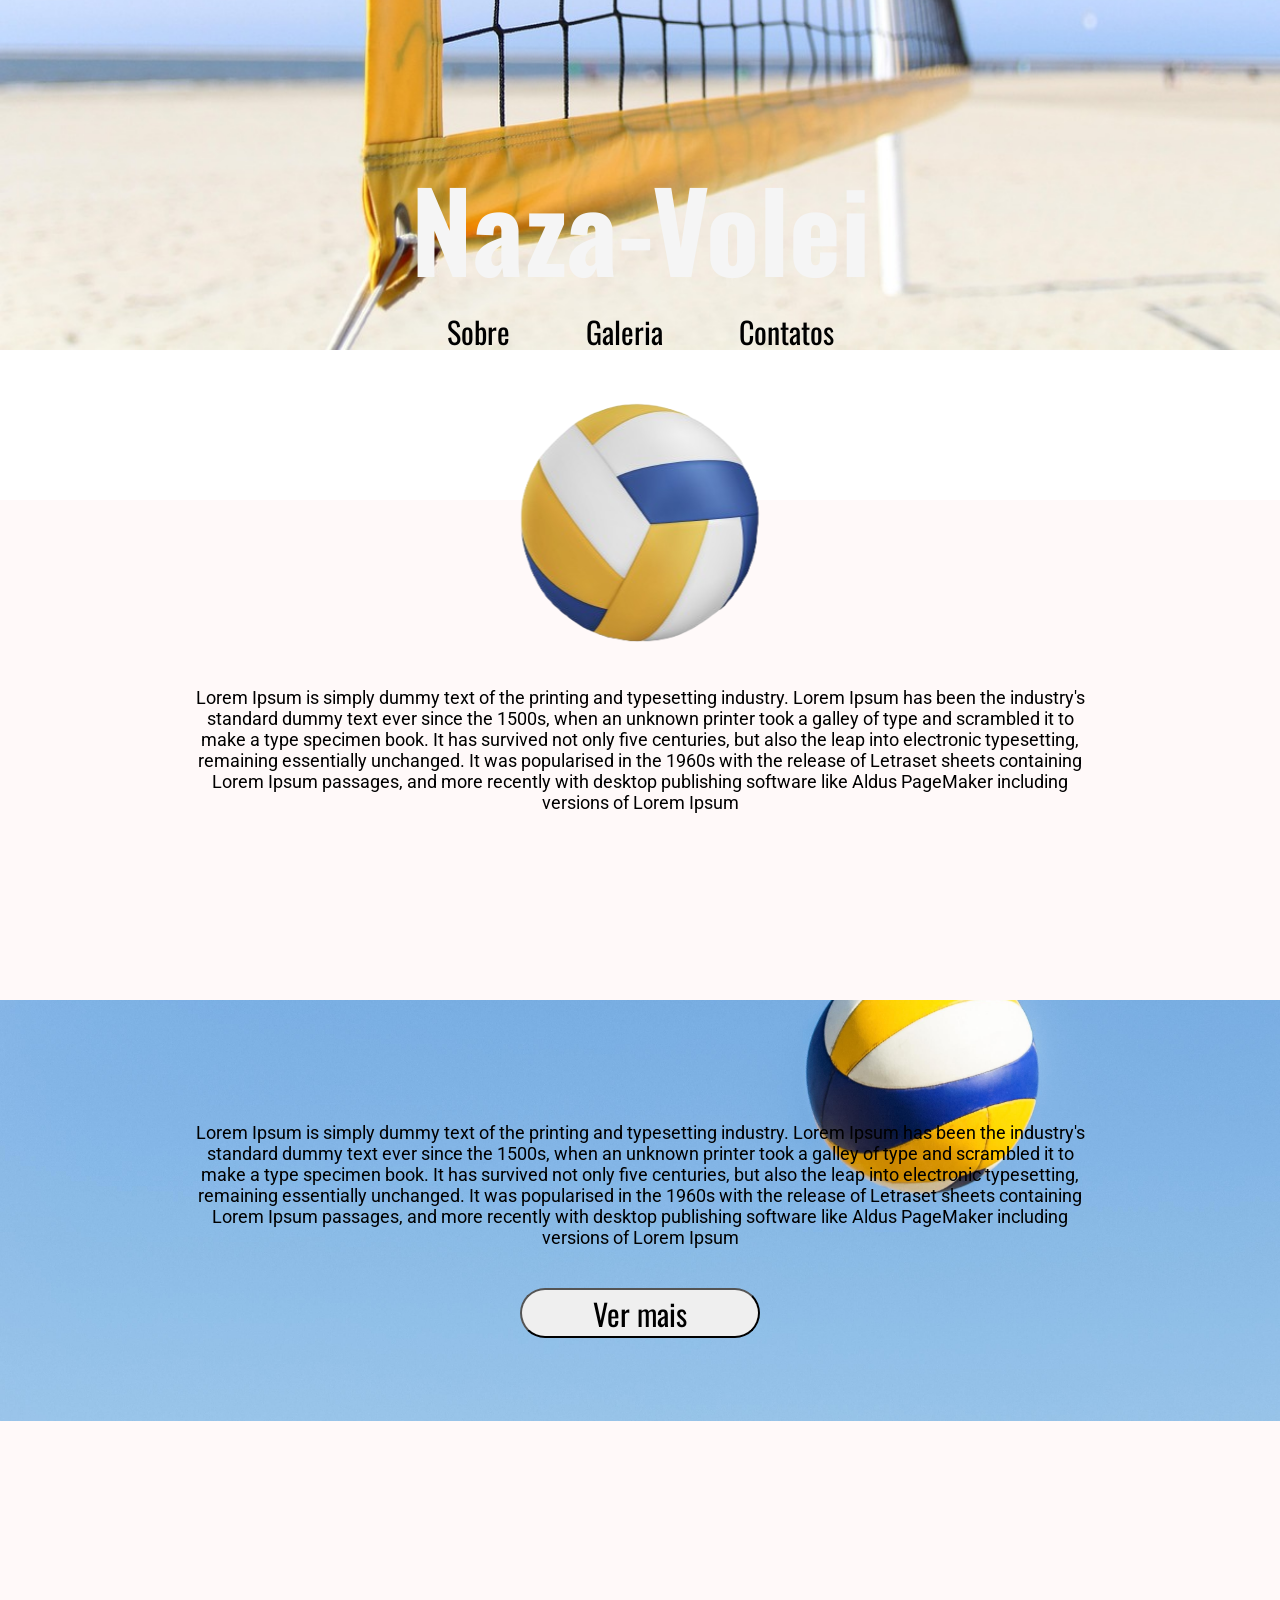
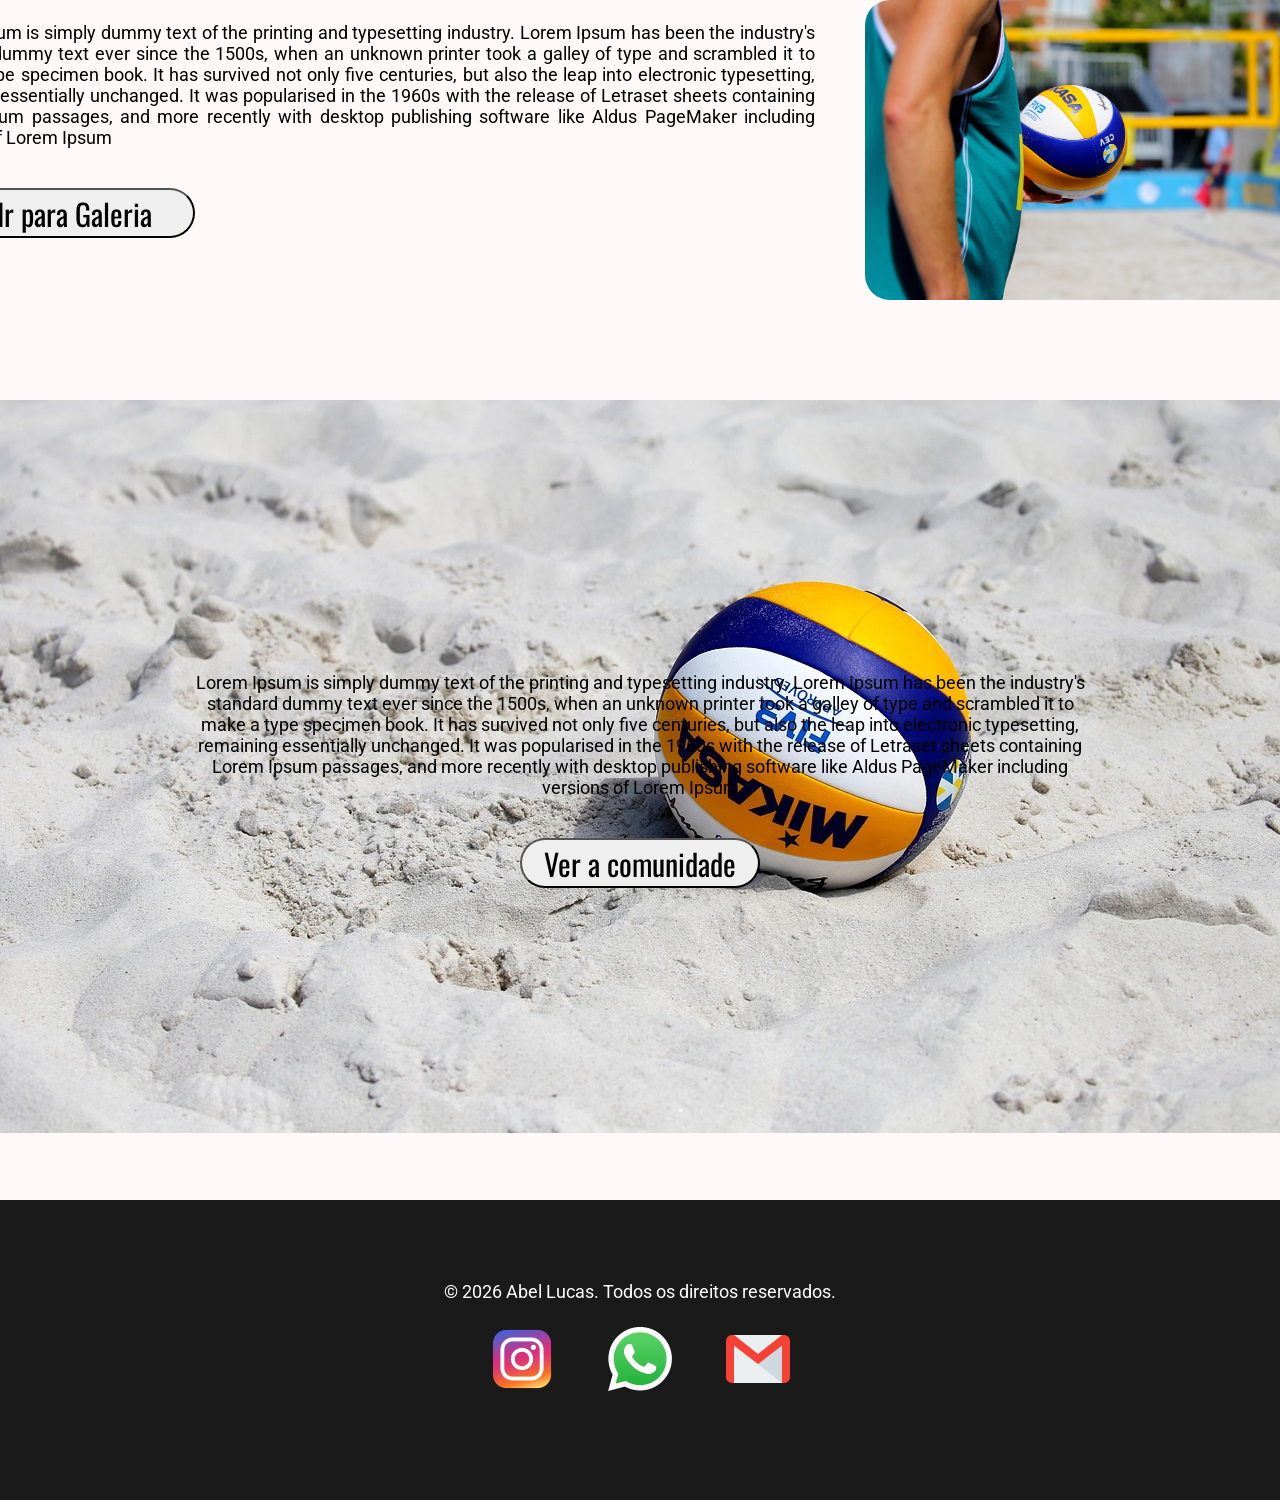
==== index.html @ 8426e601 "Add imagens na galeria + Nova estruturas de pastas" ====
<!DOCTYPE html>
<html lang="pt-br">
<head>
    <meta charset="UTF-8">
    <meta name="viewport" content="width=device-width, initial-scale=1.0">
    <link rel="stylesheet" href="src/styles/global.css">
    <link rel="stylesheet" href="src/styles/style.css">
    <title>Naza Volei</title>
</head>

<body>
    <header class="centered-container banner">
        <div >
            <h1 class="hover-effect">Naza-Volei</h1>
    
            <nav>
                <a href="#about" class="hover-effect">Sobre</a>
                <a href="src/pages/gallery.html" class="hover-effect">Galeria</a>
                <a href="#contact" class="hover-effect">Contatos</a>
            </nav>
        </div>
    </header>
    
    <main>
        <section class="centered-container banner" id="about">
            <img src="src/assets/images/ball.png" class="hover-effect" id="ball" alt="">
            <p>Lorem Ipsum is simply dummy text of the printing and typesetting industry. Lorem Ipsum has been the industry's standard dummy text ever since the 1500s, when an unknown printer took a galley of type and scrambled it to make a type specimen book. It has survived not only five centuries, but also the leap into electronic typesetting, remaining essentially unchanged. It was popularised in the 1960s with the release of Letraset sheets containing Lorem Ipsum passages, and more recently with desktop publishing software like Aldus PageMaker including versions of Lorem Ipsum</p>
        </section>

        <section class="centered-container banner" id="banner-1">
            <div>
                <p>Lorem Ipsum is simply dummy text of the printing and typesetting industry. Lorem Ipsum has been the industry's standard dummy text ever since the 1500s, when an unknown printer took a galley of type and scrambled it to make a type specimen book. It has survived not only five centuries, but also the leap into electronic typesetting, remaining essentially unchanged. It was popularised in the 1960s with the release of Letraset sheets containing Lorem Ipsum passages, and more recently with desktop publishing software like Aldus PageMaker including versions of Lorem Ipsum</p>
                <button class="hover-effect">Ver mais</button>
            </div>

        </section>
        
        <section class="centered-container" id="gallery">
            <div>
                <p>Lorem Ipsum is simply dummy text of the printing and typesetting industry. Lorem Ipsum has been the industry's standard dummy text ever since the 1500s, when an unknown printer took a galley of type and scrambled it to make a type specimen book. It has survived not only five centuries, but also the leap into electronic typesetting, remaining essentially unchanged. It was popularised in the 1960s with the release of Letraset sheets containing Lorem Ipsum passages, and more recently with desktop publishing software like Aldus PageMaker including versions of Lorem Ipsum</p>
                <a href="src/pages/gallery.html">
                    <button class="hover-effect">Ir para Galeria</button>
                </a>

            </div>
            <img src="src/assets/images/volleyball-match.jpg" alt="" class="hover-effect" id="img-volleyball-match">
        </section>

        <section class="centered-container banner" id="banner-2">
            <div>
                <p>Lorem Ipsum is simply dummy text of the printing and typesetting industry. Lorem Ipsum has been the industry's standard dummy text ever since the 1500s, when an unknown printer took a galley of type and scrambled it to make a type specimen book. It has survived not only five centuries, but also the leap into electronic typesetting, remaining essentially unchanged. It was popularised in the 1960s with the release of Letraset sheets containing Lorem Ipsum passages, and more recently with desktop publishing software like Aldus PageMaker including versions of Lorem Ipsum</p>
                <button class="hover-effect">Ver a comunidade</button>
            </div>

        </section>
    </main>
    
    <footer class="centered-container" id="contact">
        <p>&copy; 2026 Abel Lucas. Todos os direitos reservados.</p>
        <div>
            <a href="">
                <img src="src/assets/icons/instagram-icon.png" class="social-icon hover-effect">
            </a>

            <a href="" >
                <img src="src/assets/icons/whatsapp-icon.png" class="social-icon hover-effect">
            </a>

            <a href="">
                <img src="src/assets/icons/gmail-icon.png" class="social-icon hover-effect">
            </a>
        </div>
    </footer>
</body>
</html>
---- src/styles/global.css ----
@import url('https://fonts.googleapis.com/css2?family=Oswald:wght@200..700&family=Roboto:ital,wght@0,100..900;1,100..900&display=swap');

* {
    margin: 0;
    text-decoration: none;
    font-family: 'Roboto';
    font-size: 18px;
    scroll-behavior: smooth;
}

header {
    background: fixed;
    background-image: url("../assets/images/volleyball-net.jpg");
    background-position-y: -550px;
    height: 500px;
}

header > div {
    width: 31.25rem;
}

h1 {
    font-family: 'oswald';
    color: whitesmoke;
    font-size: 110px;
}

nav > a {
    margin: 0 2rem;
    font-family: 'oswald';
    font-size: 30px;
    color: black;
}

main {
    background-color: rgb(255, 249, 249);
    flex-direction: column;
}

section {
    font-size: larger;
    height: 500px;
}

button {
    font-family: 'oswald';
    font-size: 30px;
    width: 240px;
    height: 50px;
    border-radius: 25px;
    margin: 40px;
}

footer {
    flex-direction: column;
    background-color: #1a1a1a;
    color: white;
    height: 300px;
}

.centered-container {
    display:flex;
    justify-content: center;
    align-items: center;
    text-align: center;
}

.banner {
    background-repeat: no-repeat;
    background-size: cover;
}

#ball {
    position: absolute;
    top: 400px;
    left: 50%;
    transform: translateX(-50%);
}

#ball.hover-effect:hover {
    transform: translateX(-50%) scale(1.2);
}

.hover-effect {
    display: inline-block;
    transition: transform .5s ease;
}

.hover-effect:hover {
    transform: scale(1.2);
}

.social-icon {
    width: 64px;
    margin: 25px;
}
---- src/styles/style.css ----
section p {
    width: 50rem;
}

#banner-1 {
    background-image: url("../assets/images/volleyball-in-sky.jpg");
    background-position-y: -220px;
}

#gallery {
    text-align: justify;
}

#banner-2 {
    background-image: url("../assets/images/volleyball-on-sand.jpg");
    background-position-y: -110px;
    height: 800px;
}

#img-volleyball-match {
    margin: 50px;
    height: 300px;
    border-radius: 25px;
}
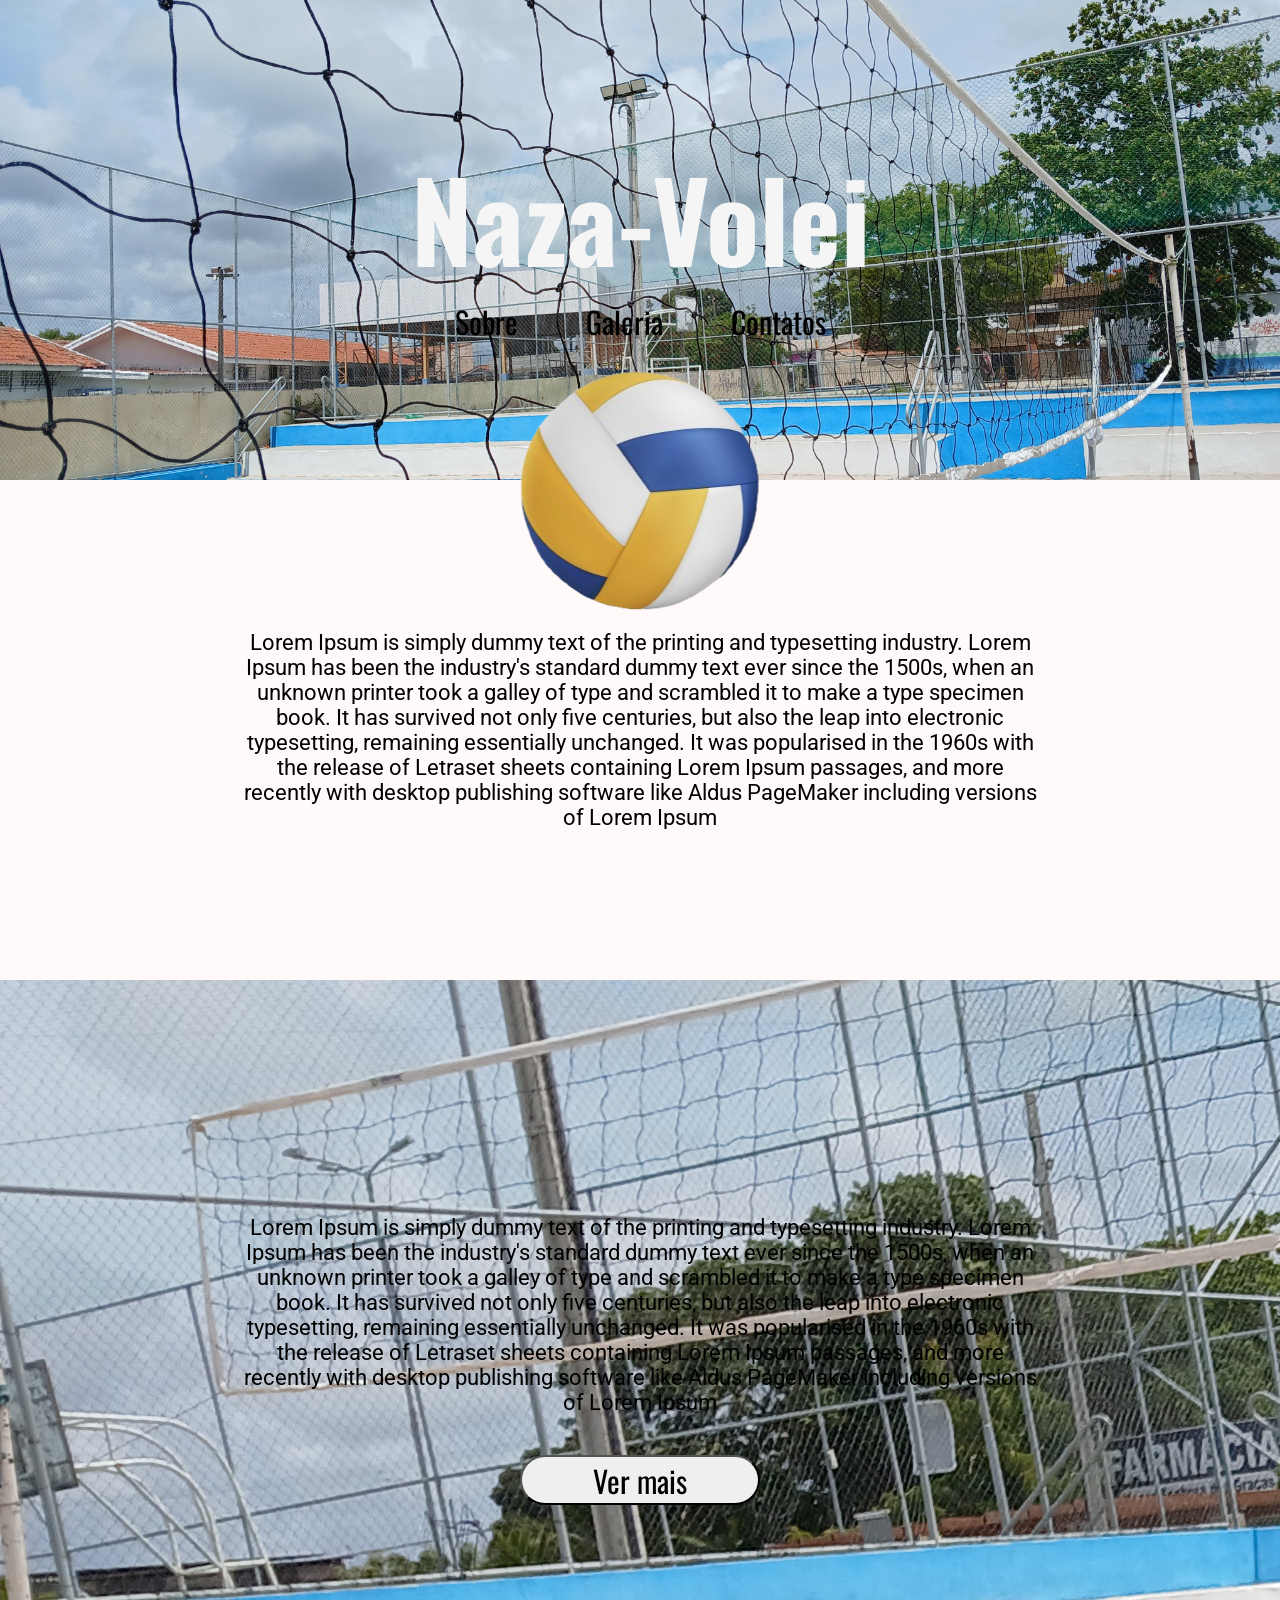
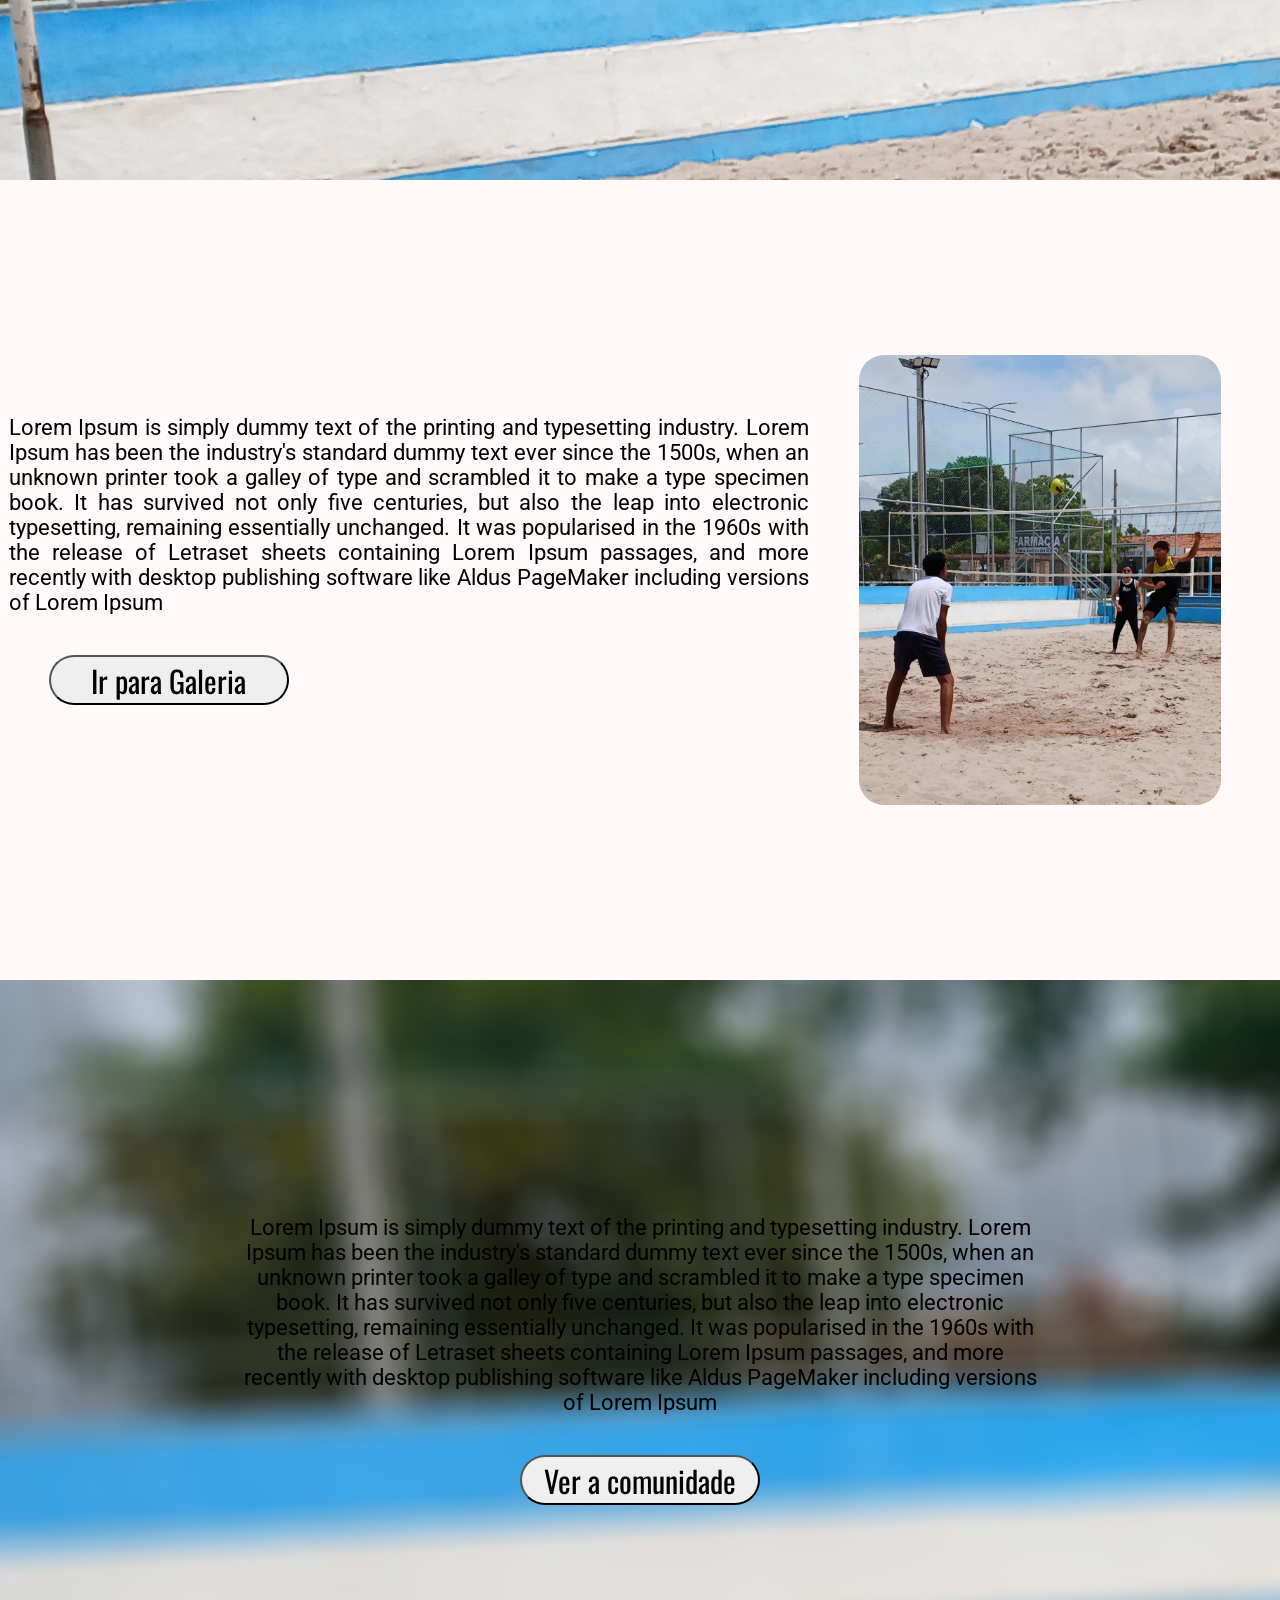
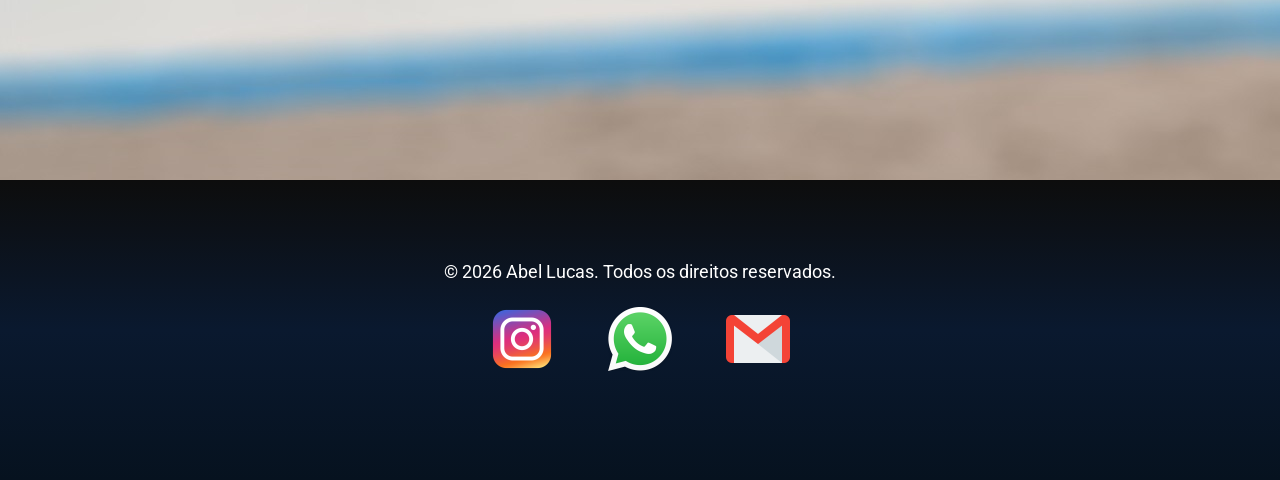
==== commit 47b4174f: "Ajustando código + testando versões mobile" ====
--- a/index.html
+++ b/index.html
@@ -5,6 +5,7 @@
     <meta name="viewport" content="width=device-width, initial-scale=1.0">
     <link rel="stylesheet" href="src/styles/global.css">
     <link rel="stylesheet" href="src/styles/style.css">
+    <link rel="icon" href="src/assets/icons/volleyball-icon.png">
     <title>Naza Volei</title>
 </head>
 
@@ -22,12 +23,12 @@
     </header>
     
     <main>
-        <section class="centered-container banner" id="about">
+        <section class="centered-container" id="about">
             <img src="src/assets/images/ball.png" class="hover-effect" id="ball" alt="">
             <p>Lorem Ipsum is simply dummy text of the printing and typesetting industry. Lorem Ipsum has been the industry's standard dummy text ever since the 1500s, when an unknown printer took a galley of type and scrambled it to make a type specimen book. It has survived not only five centuries, but also the leap into electronic typesetting, remaining essentially unchanged. It was popularised in the 1960s with the release of Letraset sheets containing Lorem Ipsum passages, and more recently with desktop publishing software like Aldus PageMaker including versions of Lorem Ipsum</p>
         </section>
 
-        <section class="centered-container banner" id="banner-1">
+        <section class="centered-container" id="banner-1">
             <div>
                 <p>Lorem Ipsum is simply dummy text of the printing and typesetting industry. Lorem Ipsum has been the industry's standard dummy text ever since the 1500s, when an unknown printer took a galley of type and scrambled it to make a type specimen book. It has survived not only five centuries, but also the leap into electronic typesetting, remaining essentially unchanged. It was popularised in the 1960s with the release of Letraset sheets containing Lorem Ipsum passages, and more recently with desktop publishing software like Aldus PageMaker including versions of Lorem Ipsum</p>
                 <button class="hover-effect">Ver mais</button>
@@ -46,7 +47,7 @@
             <img src="src/assets/images/volleyball-match.jpg" alt="" class="hover-effect" id="img-volleyball-match">
         </section>
 
-        <section class="centered-container banner" id="banner-2">
+        <section class="centered-container" id="banner-2">
             <div>
                 <p>Lorem Ipsum is simply dummy text of the printing and typesetting industry. Lorem Ipsum has been the industry's standard dummy text ever since the 1500s, when an unknown printer took a galley of type and scrambled it to make a type specimen book. It has survived not only five centuries, but also the leap into electronic typesetting, remaining essentially unchanged. It was popularised in the 1960s with the release of Letraset sheets containing Lorem Ipsum passages, and more recently with desktop publishing software like Aldus PageMaker including versions of Lorem Ipsum</p>
                 <button class="hover-effect">Ver a comunidade</button>
--- a/src/styles/global.css
+++ b/src/styles/global.css
@@ -2,17 +2,21 @@
 
 * {
     margin: 0;
-    text-decoration: none;
-    font-family: 'Roboto';
-    font-size: 18px;
     scroll-behavior: smooth;
 }
 
+body {
+    font-family: 'Roboto';
+    font-size: 18px;
+}
+
+a {
+    text-decoration: none;
+}
+
 header {
-    background: fixed;
-    background-image: url("../assets/images/volleyball-net.jpg");
-    background-position-y: -550px;
-    height: 500px;
+    background: url("../assets/images/volleyball-net.jpg") center bottom / cover no-repeat;
+    height: 30rem;
 }
 
 header > div {
@@ -20,14 +24,14 @@
 }
 
 h1 {
-    font-family: 'oswald';
+    font-family: 'Oswald';
     color: whitesmoke;
     font-size: 110px;
 }
 
 nav > a {
     margin: 0 2rem;
-    font-family: 'oswald';
+    font-family: 'Oswald';
     font-size: 30px;
     color: black;
 }
@@ -43,7 +47,7 @@
 }
 
 button {
-    font-family: 'oswald';
+    font-family: 'Oswald';
     font-size: 30px;
     width: 240px;
     height: 50px;
@@ -53,13 +57,13 @@
 
 footer {
     flex-direction: column;
-    background-color: #1a1a1a;
+    background: linear-gradient(to bottom, #0d0d0d 0%, #0a192f 50%, #06121f 100%);
     color: white;
     height: 300px;
 }
 
 .centered-container {
-    display:flex;
+    display: flex;
     justify-content: center;
     align-items: center;
     text-align: center;
@@ -72,13 +76,13 @@
 
 #ball {
     position: absolute;
-    top: 400px;
+    top: 23rem;
     left: 50%;
     transform: translateX(-50%);
 }
 
 #ball.hover-effect:hover {
-    transform: translateX(-50%) scale(1.2);
+    transform: translateX(-50%) scale(1.1);
 }
 
 .hover-effect {
@@ -93,4 +97,53 @@
 .social-icon {
     width: 64px;
     margin: 25px;
+}
+
+@media (max-width: 320px) {
+    header {
+        background: url("../assets/images/volleyball-net.jpg") center / cover no-repeat;
+        height: 20rem;
+    }
+
+    h1 { 
+        font-size: 50px;
+    }
+
+    nav > a {
+        font-size: 22px;
+        margin: 8px;
+    }
+
+    p {
+        margin: 20px;
+    }
+
+    #ball {
+        top: 12rem;
+        transform: scale(0.6) translateX(-62.5vw);
+    }
+
+    #ball.hover-effect:hover {
+        transform: translateX(-50%) scale(0.7);
+    }
+
+    footer { height: 14rem; }
+
+    .social-icon { width: 2rem; }
+}
+
+@media screen and (max-width: 768px){
+    *{
+        font-size: 16px;
+    }
+
+    footer{
+        flex-direction: column;
+        align-items: center;
+        height: 15rem;
+    }
+
+    .social-icon {
+        width: 3rem;
+    }
 }
--- a/src/styles/style.css
+++ b/src/styles/style.css
@@ -3,22 +3,39 @@
 }
 
 #banner-1 {
-    background-image: url("../assets/images/volleyball-in-sky.jpg");
-    background-position-y: -220px;
-}
-
-#gallery {
-    text-align: justify;
-}
-
-#banner-2 {
     background-image: url("../assets/images/volleyball-on-sand.jpg");
     background-position-y: -110px;
     height: 800px;
 }
 
+#gallery {
+    text-align: justify;
+    height: 800px;
+}
+
+#banner-2 {
+    background-image: url("../assets/images/volleyball-on-sand 2.jpg");
+    height: 800px;
+}
+
 #img-volleyball-match {
     margin: 50px;
-    height: 300px;
+    height: 450px;
     border-radius: 25px;
 }
+
+@media screen and (max-width: 320px){
+    #banner-1, #banner-2 {
+        background-position-y: auto;
+        }
+
+    #img-volleyball-match {
+        height: 170px;
+    }
+
+    section {
+        margin: auto;
+        padding: 60px;
+        height: auto;
+    }
+}
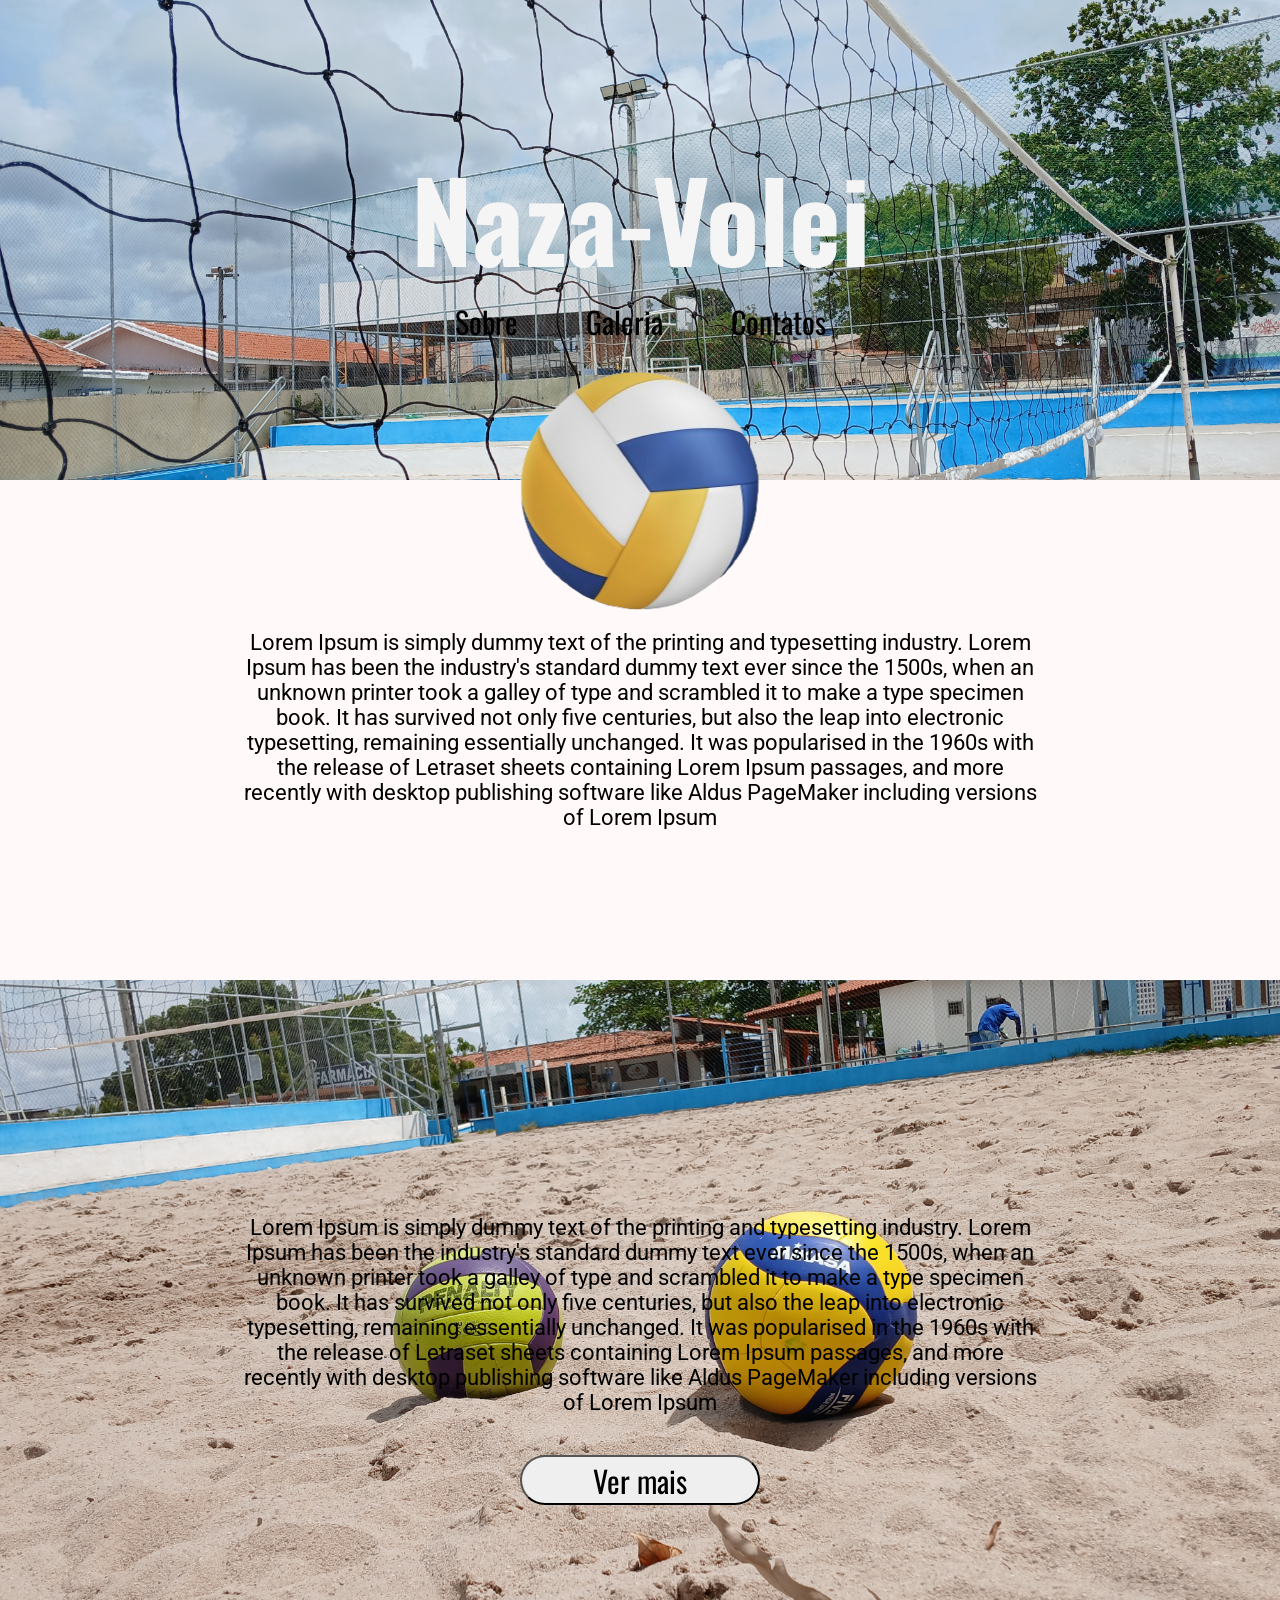
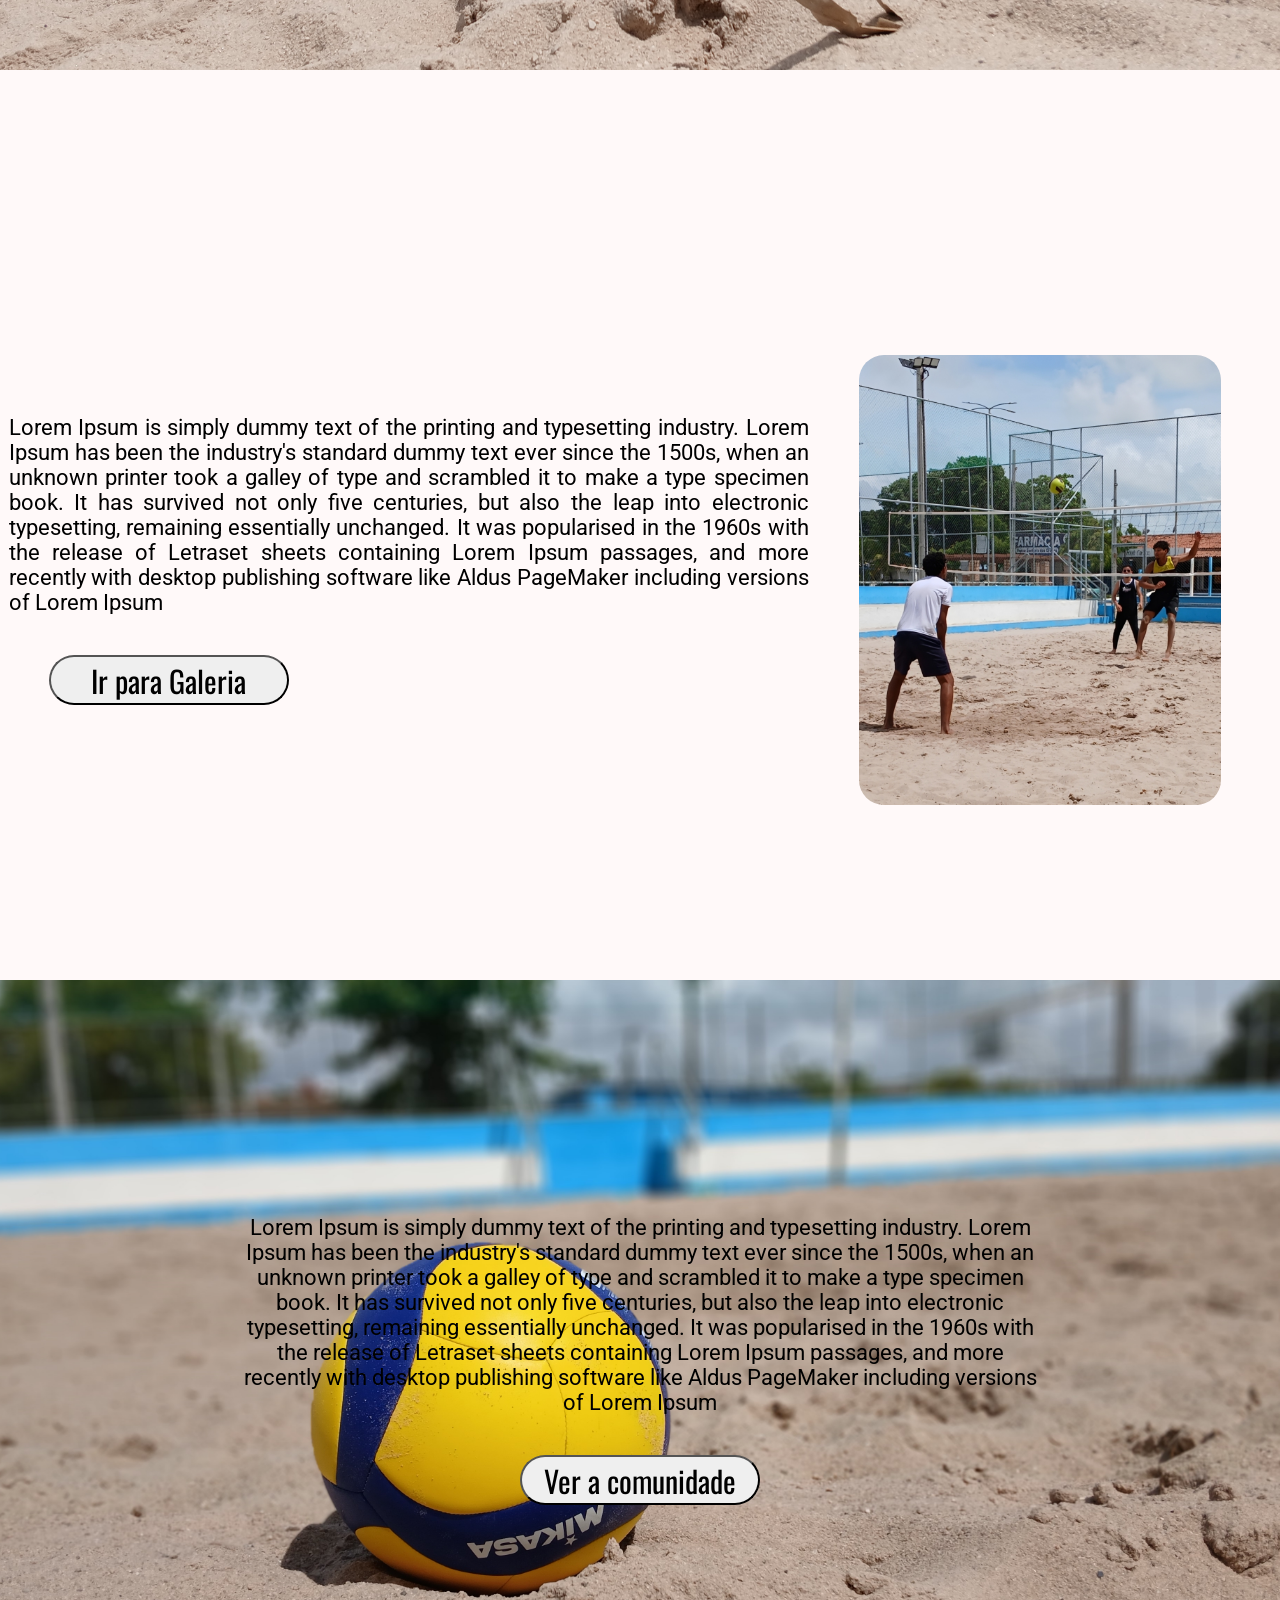
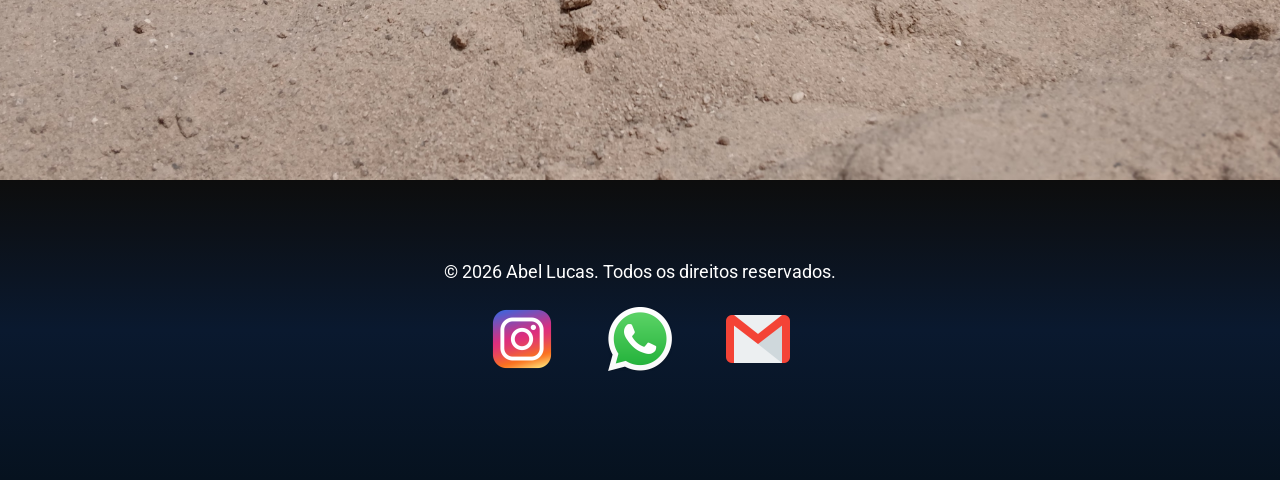
==== commit 0a1095f1: "Pagina "Home" ajustada para mobile" ====
--- a/index.html
+++ b/index.html
@@ -10,7 +10,7 @@
 </head>
 
 <body>
-    <header class="centered-container banner">
+    <header class="centered-container">
         <div >
             <h1 class="hover-effect">Naza-Volei</h1>
     
--- a/src/styles/global.css
+++ b/src/styles/global.css
@@ -69,11 +69,6 @@
     text-align: center;
 }
 
-.banner {
-    background-repeat: no-repeat;
-    background-size: cover;
-}
-
 #ball {
     position: absolute;
     top: 23rem;
@@ -99,7 +94,7 @@
     margin: 25px;
 }
 
-@media (max-width: 320px) {
+@media (max-width: 425px) {
     header {
         background: url("../assets/images/volleyball-net.jpg") center / cover no-repeat;
         height: 20rem;
@@ -115,9 +110,9 @@
     }
 
     p {
-        margin: 20px;
+        margin: 10px 3px;
     }
-
+    
     #ball {
         top: 12rem;
         transform: scale(0.6) translateX(-62.5vw);
--- a/src/styles/style.css
+++ b/src/styles/style.css
@@ -3,7 +3,7 @@
 }
 
 #banner-1 {
-    background-image: url("../assets/images/volleyball-on-sand.jpg");
+    background: url("../assets/images/volleyball-on-sand.jpg") center / cover no-repeat;
     background-position-y: -110px;
     height: 800px;
 }
@@ -14,7 +14,7 @@
 }
 
 #banner-2 {
-    background-image: url("../assets/images/volleyball-on-sand 2.jpg");
+    background: url("../assets/images/volleyball-on-sand 2.jpg") center / cover no-repeat;
     height: 800px;
 }
 
@@ -24,18 +24,39 @@
     border-radius: 25px;
 }
 
-@media screen and (max-width: 320px){
+@media screen and (max-width: 425px){
     #banner-1, #banner-2 {
         background-position-y: auto;
-        }
-
+    }
+    
     #img-volleyball-match {
         height: 170px;
     }
 
     section {
         margin: auto;
-        padding: 60px;
         height: auto;
     }
+    
+    #about p{
+        padding: 60px 35px;
+        margin: 20px auto;
+    }
+
+    section p{
+        width: auto;
+        text-align: justify;
+        padding: 0px 40px;
+        margin: auto;
+    }
+
+    #gallery{
+        flex-direction: column;
+    }
+
+    #img-volleyball-match {
+        margin: 20px;
+        height: 18rem;
+        border-radius: 25px;
+    }
 }
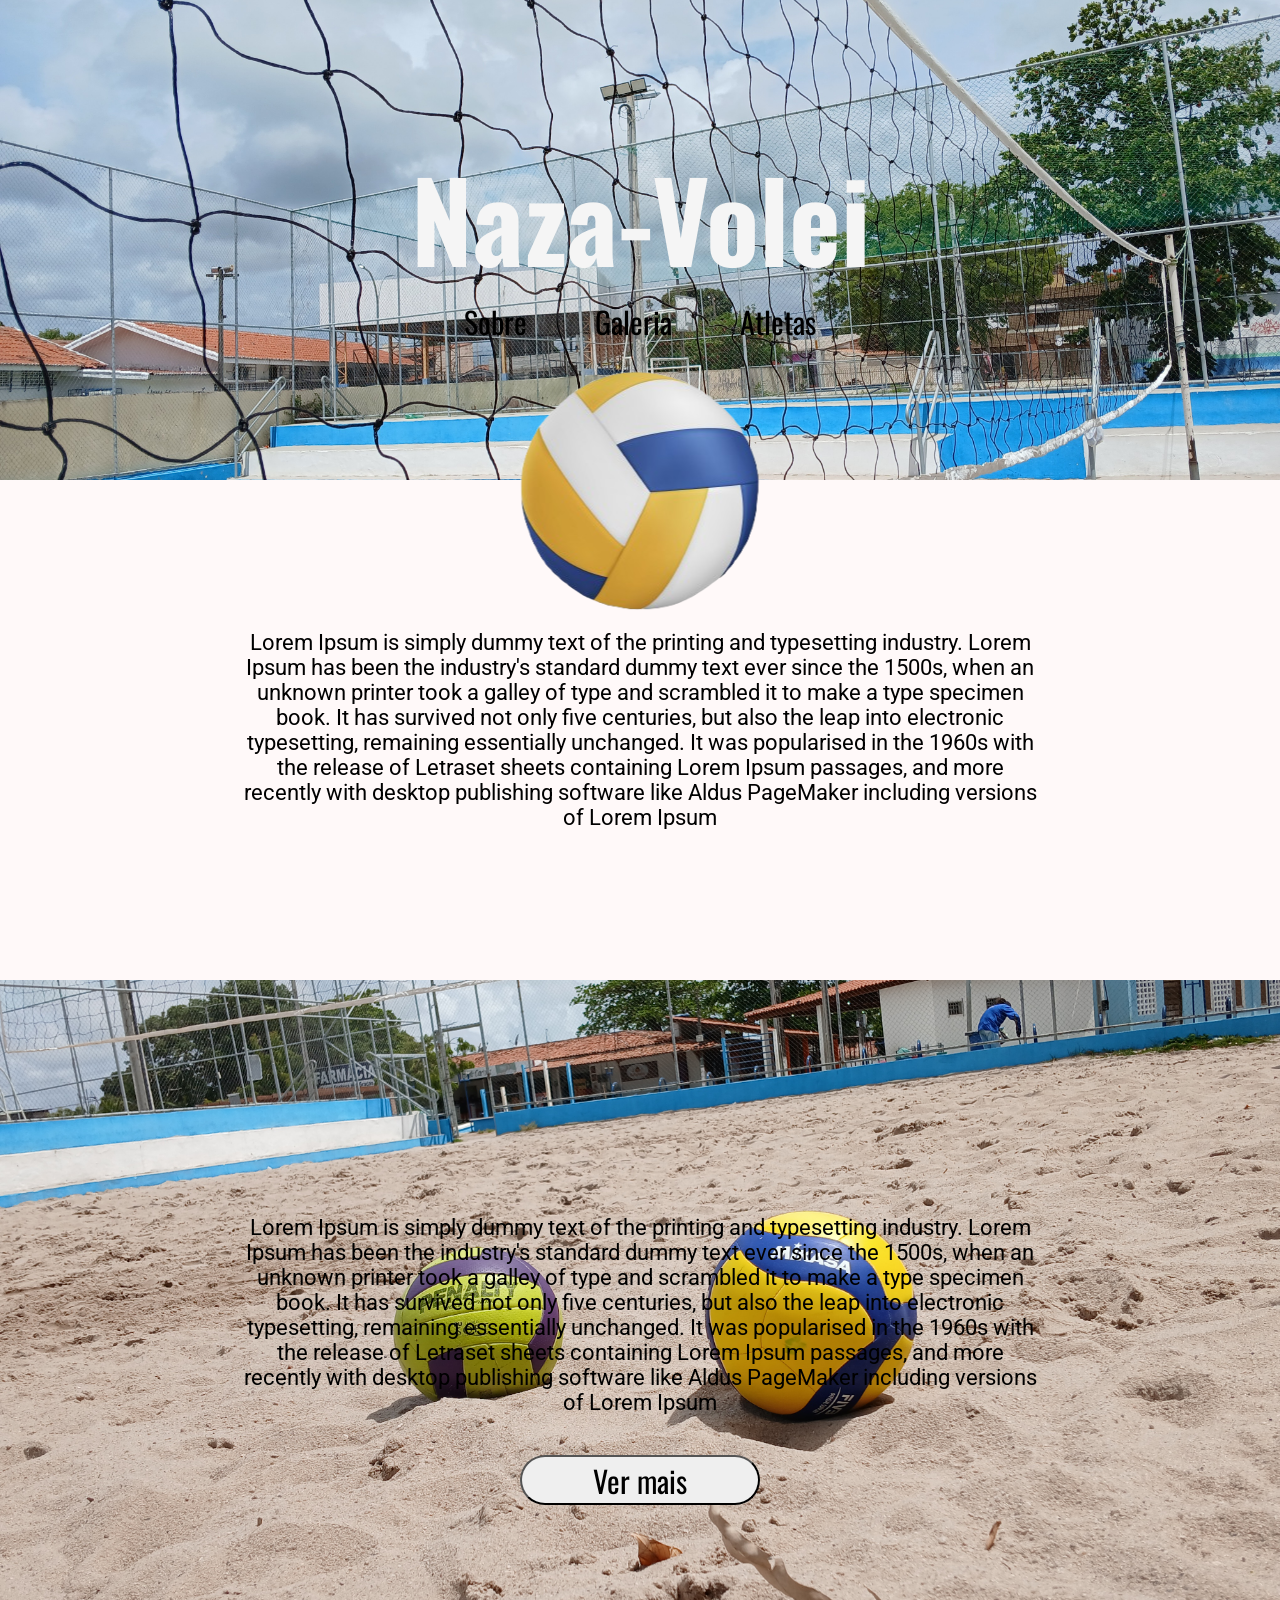
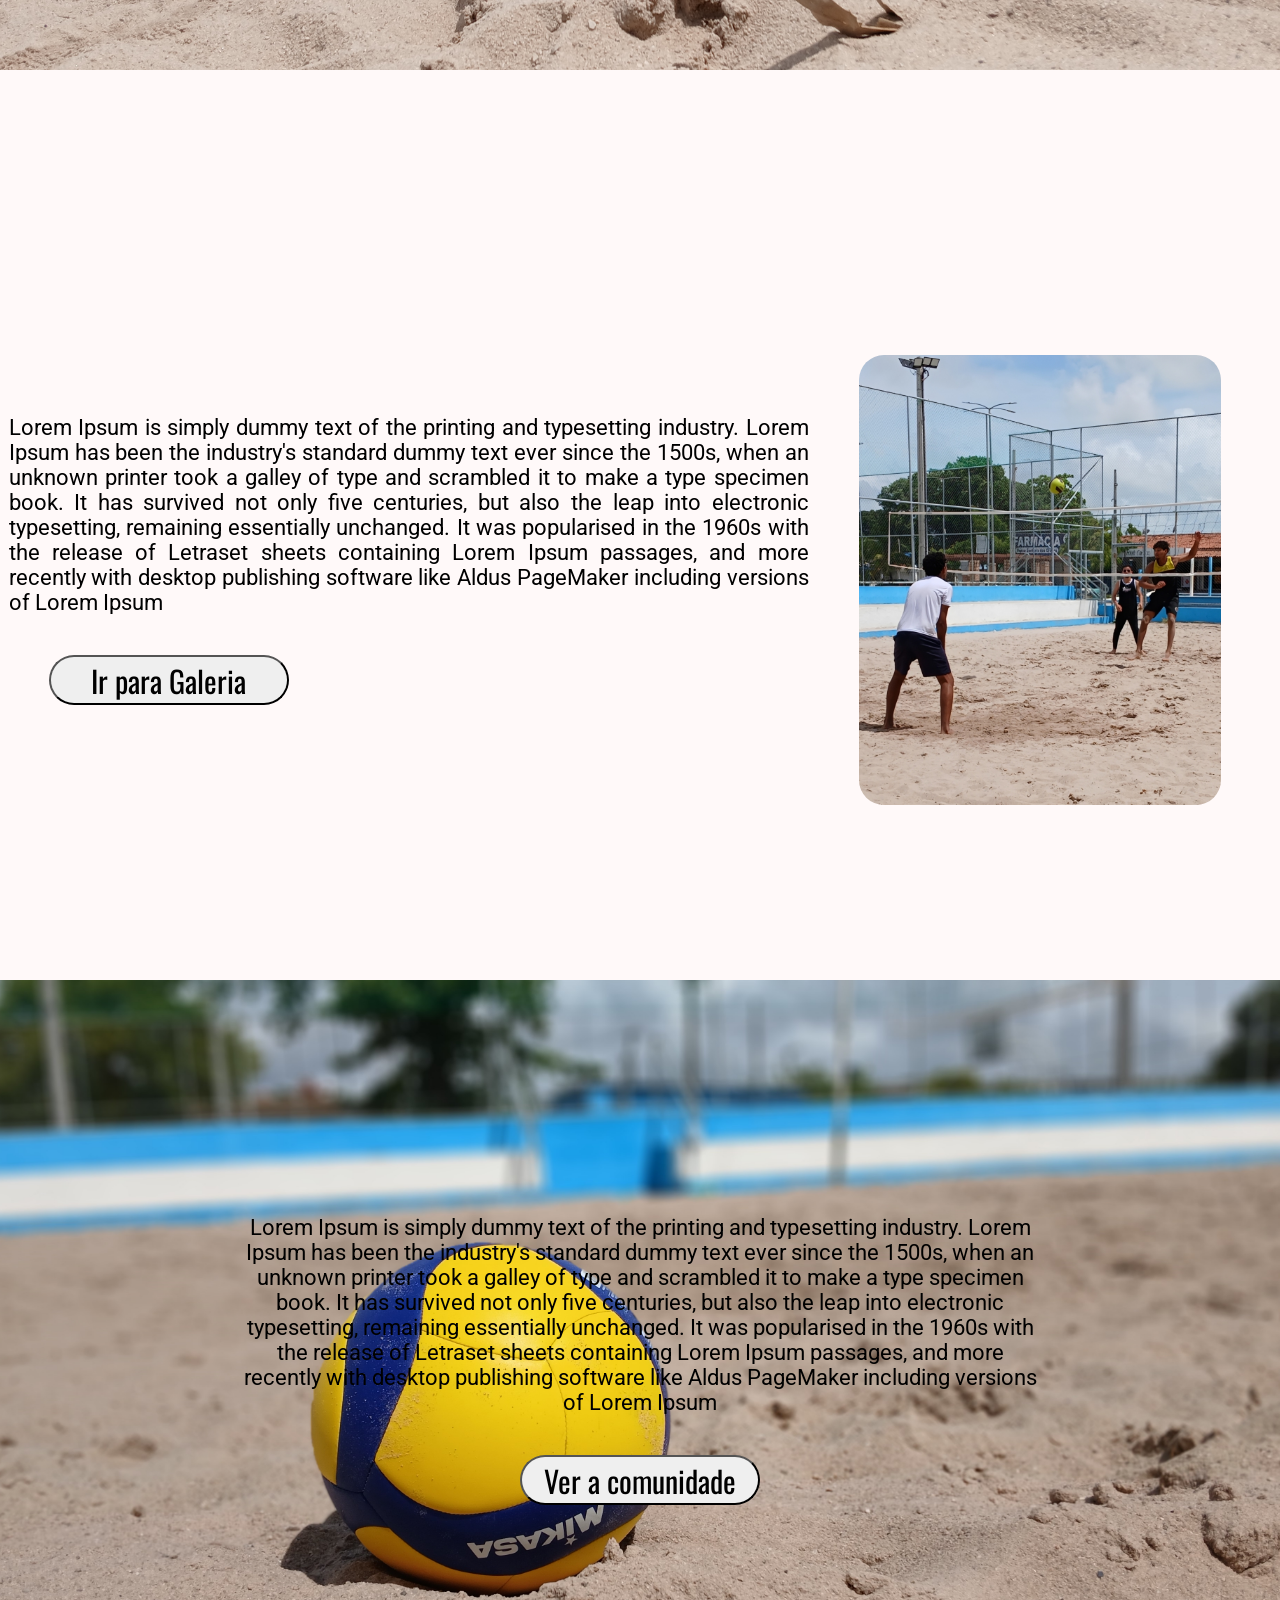
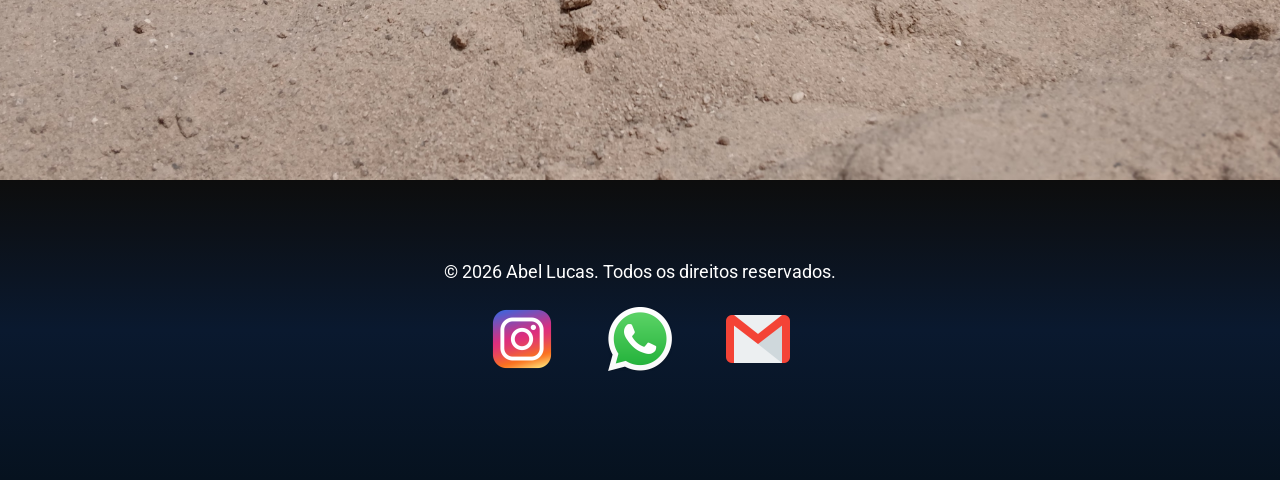
==== commit d5262d6e: "Add nova Pagina - Atletas" ====
--- a/index.html
+++ b/index.html
@@ -17,7 +17,7 @@
             <nav>
                 <a href="#about" class="hover-effect">Sobre</a>
                 <a href="src/pages/gallery.html" class="hover-effect">Galeria</a>
-                <a href="#contact" class="hover-effect">Contatos</a>
+                <a href="src/pages/Athletes.html" class="hover-effect">Atletas</a>
             </nav>
         </div>
     </header>
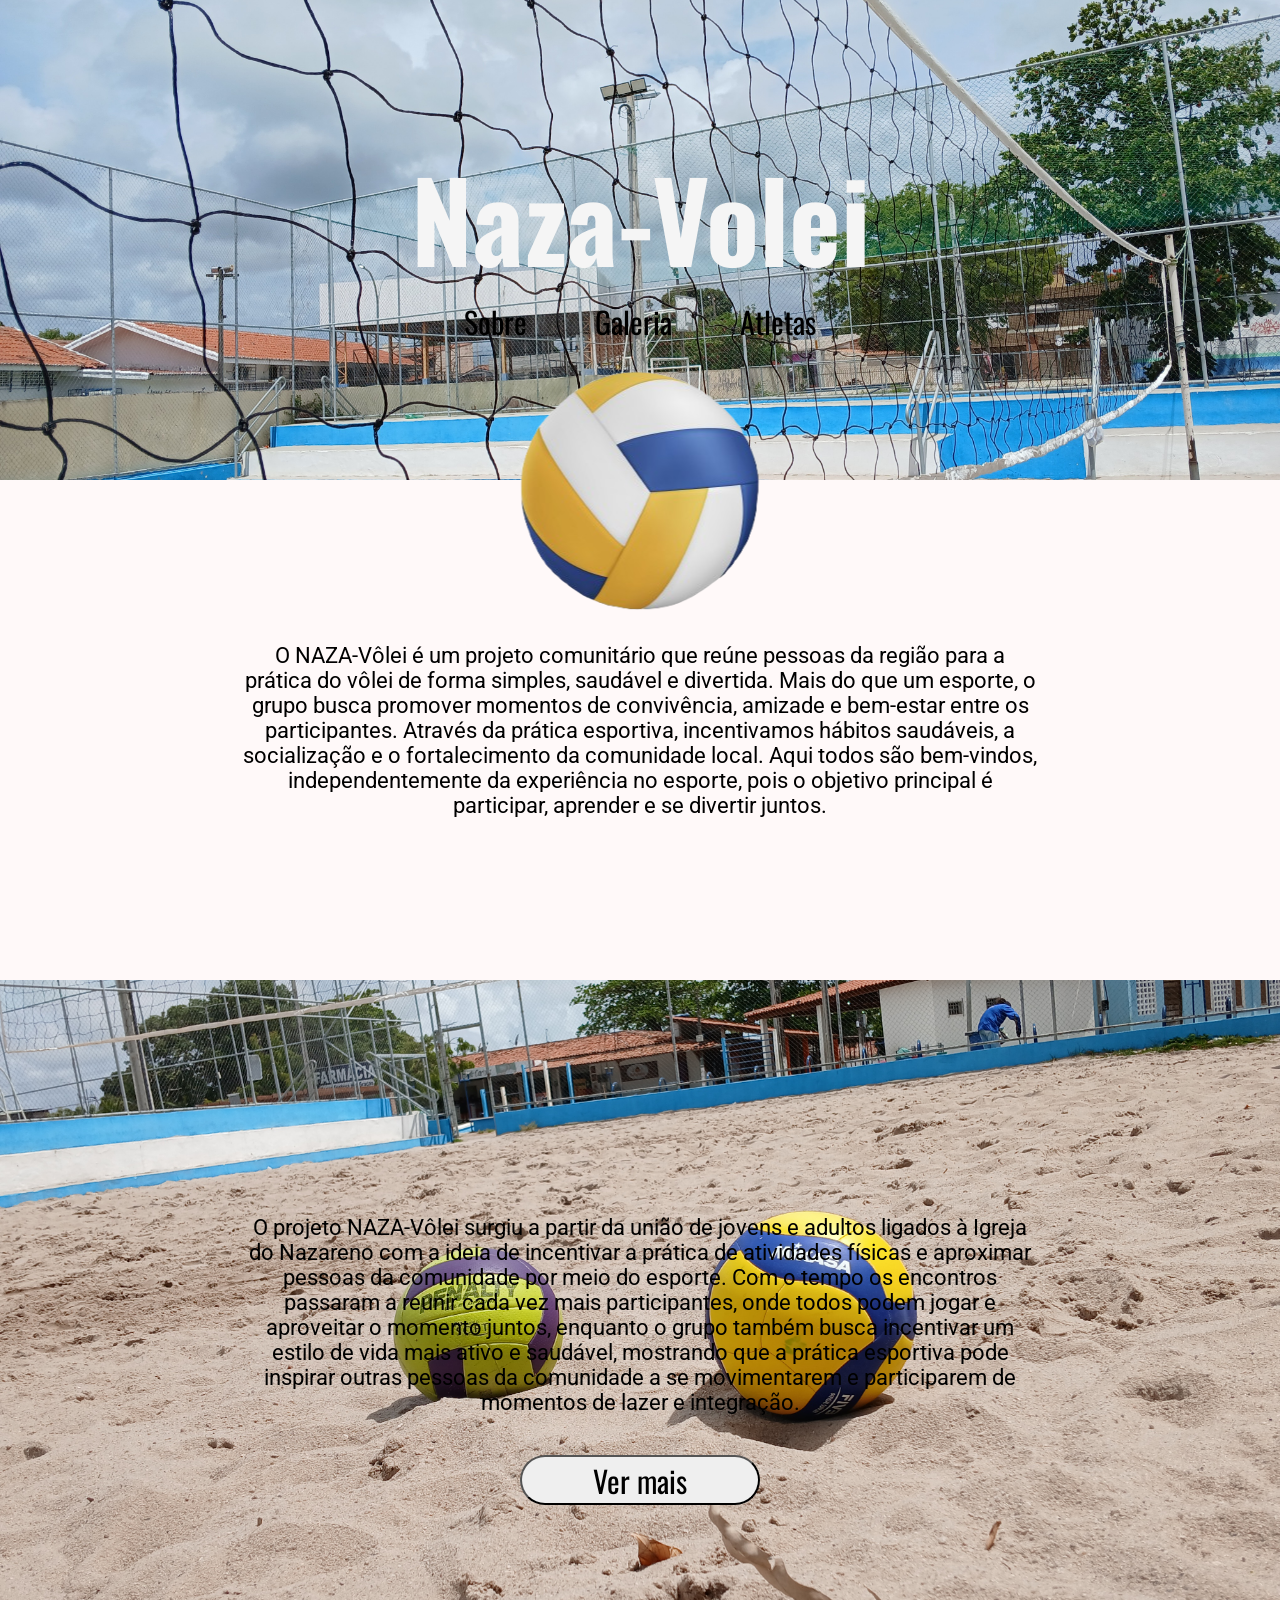
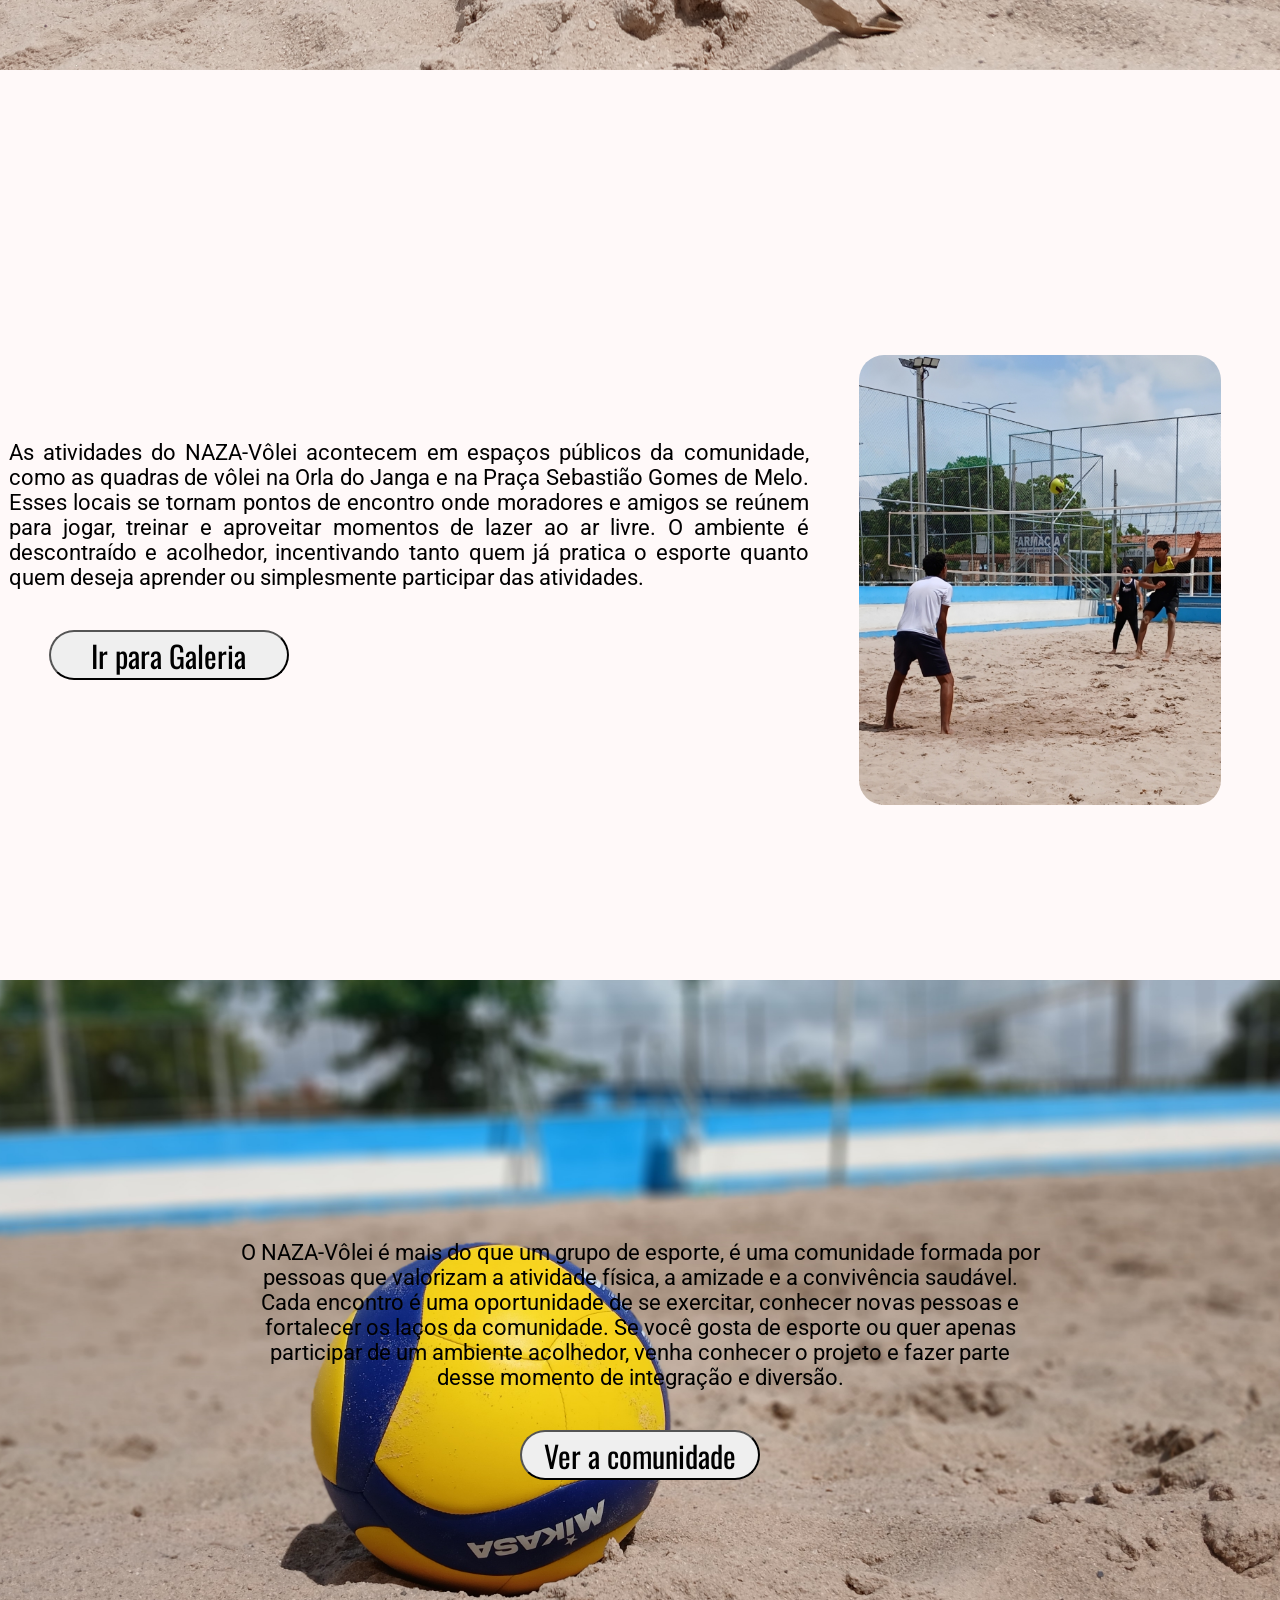
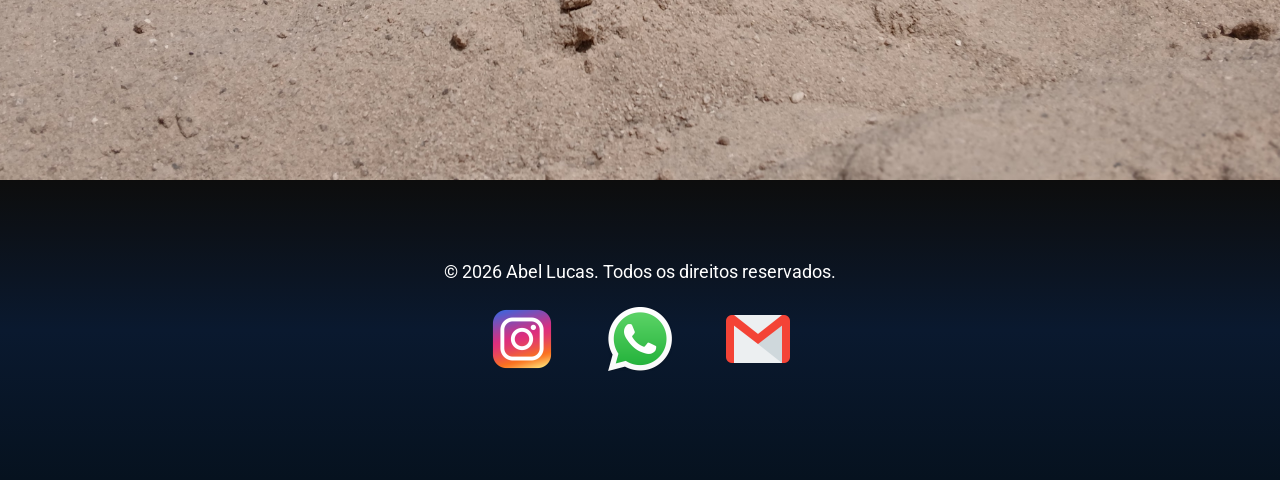
==== commit a31ba6fc: "add textos" ====
--- a/index.html
+++ b/index.html
@@ -25,12 +25,12 @@
     <main>
         <section class="centered-container" id="about">
             <img src="src/assets/images/ball.png" class="hover-effect" id="ball" alt="">
-            <p>Lorem Ipsum is simply dummy text of the printing and typesetting industry. Lorem Ipsum has been the industry's standard dummy text ever since the 1500s, when an unknown printer took a galley of type and scrambled it to make a type specimen book. It has survived not only five centuries, but also the leap into electronic typesetting, remaining essentially unchanged. It was popularised in the 1960s with the release of Letraset sheets containing Lorem Ipsum passages, and more recently with desktop publishing software like Aldus PageMaker including versions of Lorem Ipsum</p>
+            <p>O NAZA-Vôlei é um projeto comunitário que reúne pessoas da região para a prática do vôlei de forma simples, saudável e divertida. Mais do que um esporte, o grupo busca promover momentos de convivência, amizade e bem-estar entre os participantes. Através da prática esportiva, incentivamos hábitos saudáveis, a socialização e o fortalecimento da comunidade local. Aqui todos são bem-vindos, independentemente da experiência no esporte, pois o objetivo principal é participar, aprender e se divertir juntos.</p>
         </section>
 
         <section class="centered-container" id="banner-1">
             <div>
-                <p>Lorem Ipsum is simply dummy text of the printing and typesetting industry. Lorem Ipsum has been the industry's standard dummy text ever since the 1500s, when an unknown printer took a galley of type and scrambled it to make a type specimen book. It has survived not only five centuries, but also the leap into electronic typesetting, remaining essentially unchanged. It was popularised in the 1960s with the release of Letraset sheets containing Lorem Ipsum passages, and more recently with desktop publishing software like Aldus PageMaker including versions of Lorem Ipsum</p>
+                <p>O projeto NAZA-Vôlei surgiu a partir da união de jovens e adultos ligados à Igreja do Nazareno com a ideia de incentivar a prática de atividades físicas e aproximar pessoas da comunidade por meio do esporte. Com o tempo os encontros passaram a reunir cada vez mais participantes, onde todos podem jogar e aproveitar o momento juntos, enquanto o grupo também busca incentivar um estilo de vida mais ativo e saudável, mostrando que a prática esportiva pode inspirar outras pessoas da comunidade a se movimentarem e participarem de momentos de lazer e integração.</p>
                 <button class="hover-effect">Ver mais</button>
             </div>
 
@@ -38,7 +38,7 @@
         
         <section class="centered-container" id="gallery">
             <div>
-                <p>Lorem Ipsum is simply dummy text of the printing and typesetting industry. Lorem Ipsum has been the industry's standard dummy text ever since the 1500s, when an unknown printer took a galley of type and scrambled it to make a type specimen book. It has survived not only five centuries, but also the leap into electronic typesetting, remaining essentially unchanged. It was popularised in the 1960s with the release of Letraset sheets containing Lorem Ipsum passages, and more recently with desktop publishing software like Aldus PageMaker including versions of Lorem Ipsum</p>
+                <p>As atividades do NAZA-Vôlei acontecem em espaços públicos da comunidade, como as quadras de vôlei na Orla do Janga e na Praça Sebastião Gomes de Melo. Esses locais se tornam pontos de encontro onde moradores e amigos se reúnem para jogar, treinar e aproveitar momentos de lazer ao ar livre. O ambiente é descontraído e acolhedor, incentivando tanto quem já pratica o esporte quanto quem deseja aprender ou simplesmente participar das atividades.</p>
                 <a href="src/pages/gallery.html">
                     <button class="hover-effect">Ir para Galeria</button>
                 </a>
@@ -49,7 +49,7 @@
 
         <section class="centered-container" id="banner-2">
             <div>
-                <p>Lorem Ipsum is simply dummy text of the printing and typesetting industry. Lorem Ipsum has been the industry's standard dummy text ever since the 1500s, when an unknown printer took a galley of type and scrambled it to make a type specimen book. It has survived not only five centuries, but also the leap into electronic typesetting, remaining essentially unchanged. It was popularised in the 1960s with the release of Letraset sheets containing Lorem Ipsum passages, and more recently with desktop publishing software like Aldus PageMaker including versions of Lorem Ipsum</p>
+                <p>O NAZA-Vôlei é mais do que um grupo de esporte, é uma comunidade formada por pessoas que valorizam a atividade física, a amizade e a convivência saudável. Cada encontro é uma oportunidade de se exercitar, conhecer novas pessoas e fortalecer os laços da comunidade. Se você gosta de esporte ou quer apenas participar de um ambiente acolhedor, venha conhecer o projeto e fazer parte desse momento de integração e diversão.</p>
                 <button class="hover-effect">Ver a comunidade</button>
             </div>
 
